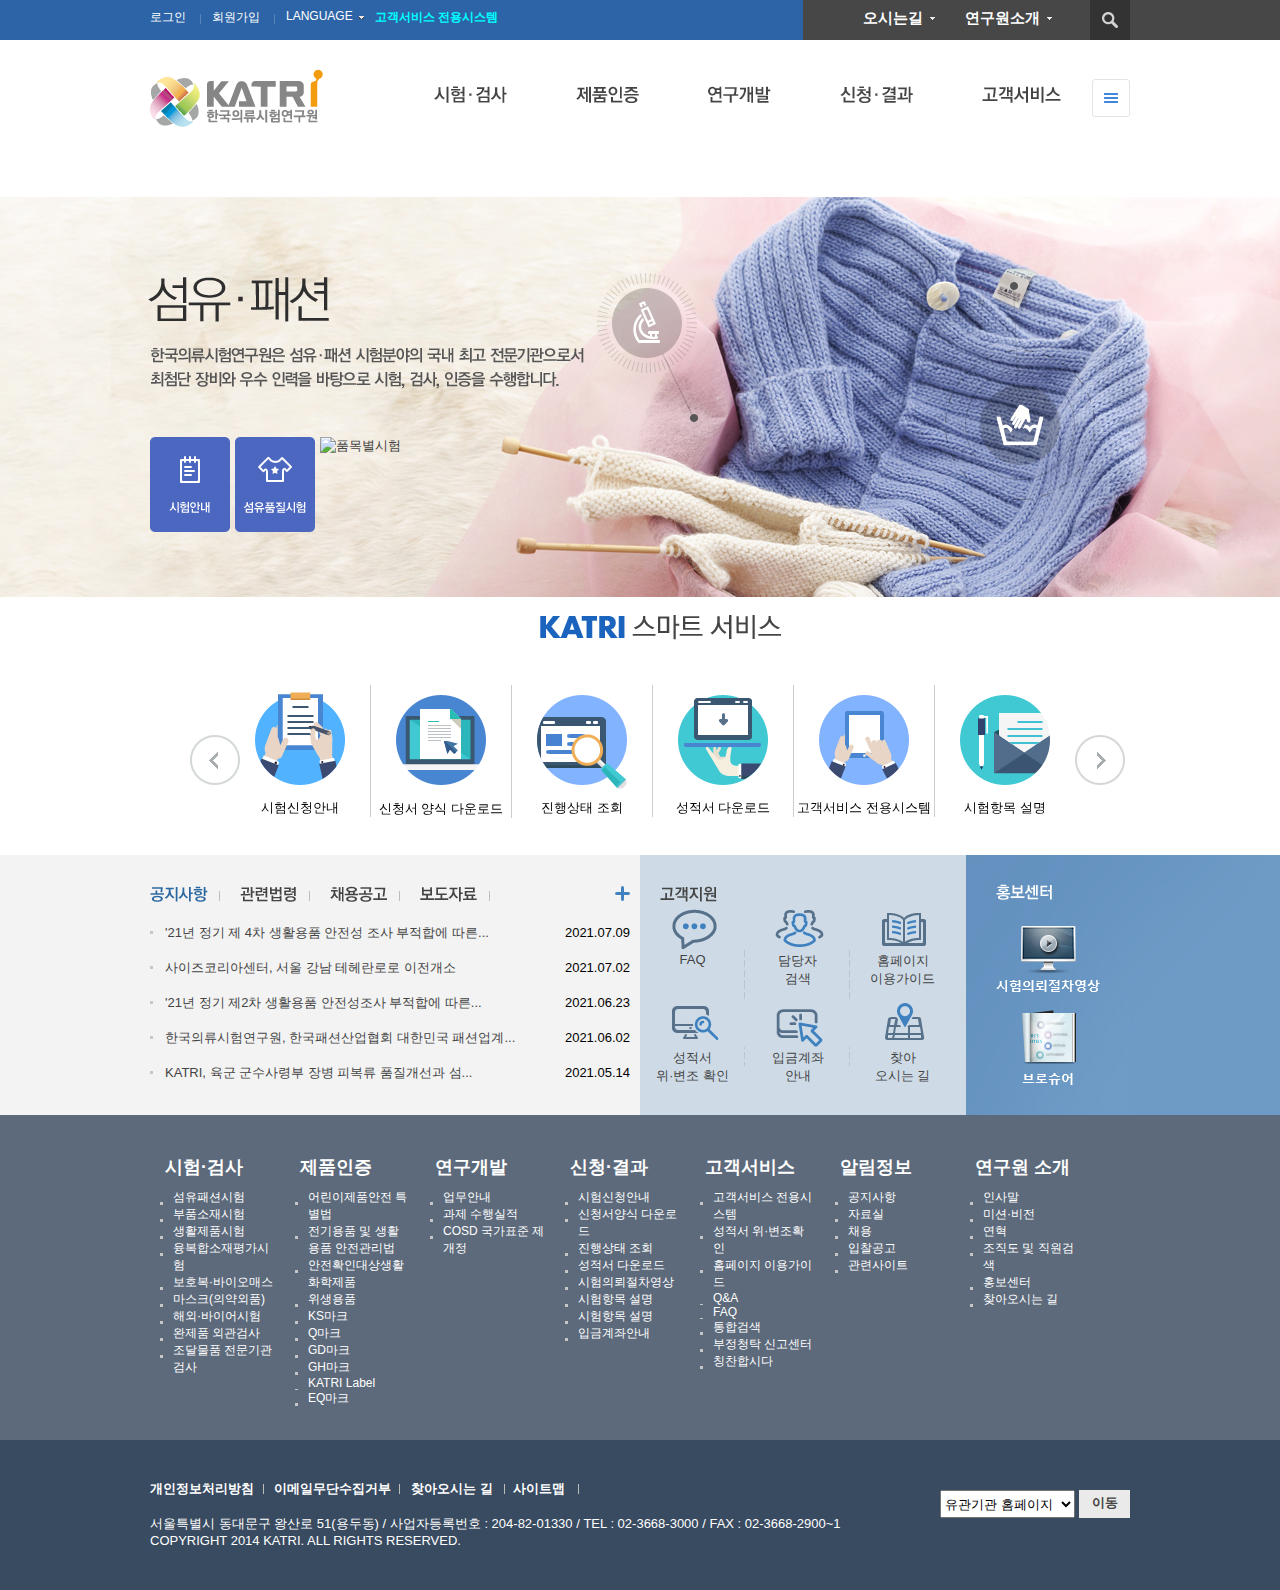
==== index.html @ 90080f4e "Add files via upload" ====
<!-- &middot; -->
<!DOCTYPE html>
<html lang="ko">
<head>
    <meta charset="UTF-8">
    <meta http-equiv="X-UA-Compatible" content="IE=edge">
    <title> 구지은-한국의류시험연구원 KATRI </title>
    <link rel="stylesheet" href="css/katriMenu.css">
    <script src="js/jquery-1.11.3.js"></script>
    <script src="js/swiper.js"></script>
    <script src="js/katriMenu.js"></script>
    <script src="js/katri.js"></script>
</head>
<body>
<!-- 본문바로가기 -->
<div id="skipNavi"><a href="#">본문바로가기</a></div>
    <hr />
    <div id="wrap">  
<!-- hreader  -->
        <header>
            <!-- topMenu -->
            <dl class="topMenu">
                <dt class="blind">탑메뉴</dt>
                <dd class="login"><a href="#">로그인</a></dd>
                <dd class="login"><a href="join.html">회원가입</a></dd>
                <dd class="lang"><a href="#">LANGUAGE</a></dd>
                <dd class="custom"><a href="#">고객서비스 전용시스템</a></dd>
            </dl>  
            <!-- search -->
            <dl class="search">
                <dt class="blind">검색</dt>
                <dd class="news"><a href="#">오시는길</a></dd>
                <dd class="people"><a href="#">연구원소개</a></dd>
            </dl>
            <form action="#" method="post">
                <fieldset>
                    <legend class="blind">통합검색</legend>
                    <input type="image" class="button" src="images/btn_search_off.gif" alt="검색버튼">
                </fieldset>
            </form>
            <!-- logo -->
            <h1 class="logo"><a href="index.html"><img src="images/logo.gif" alt="한국의류시험연구원로고"></a></h1>
            <!-- menu 5ea -->
            <h2 class="blind">주메뉴</h2>
                <ul id="gnb" class="gnb">
                  <li class="nav">
                    <a href="#"><img src="images/gnb1.gif" alt="시험,검사"></a>
                    <ul class="menu1">
                        <li>
                           <dl>
                               <dt>섬유 &middot; 패션시험</dt>
                                   <dd><a href="#">시험안내</a></dd>
                                   <dd><a href="#">섬유품질시험</a></dd>
                                   <dd><a href="#">품목별시험</a></dd>
                               <dt>부품소재시험</dt>
                                   <dd><a href="#">자동차 내&middot;외장재</a></dd>
                                   <dd><a href="#">가구(원부자재)</a></dd>
                                   <dd><a href="#">전기전자제품</a></dd>
                                   <dd><a href="#">토목섬유</a></dd>
                                   <dd><a href="#">건축내외장재</a></dd>
                                   <dd><a href="#">기타산업자재</a></dd>
                           </dl>
                        </li>
                        <li>
                            <dl>
                                <dt>생활제품시험</dt>
                                <dd><a href="#">세정제품</a></dd>
                                <dd><a href="#">세탁가전</a></dd>
                                <dd><a href="#">어린이용품</a></dd>
                                <dd><a href="#">생활용품류</a></dd>
                            </dl>
                        </li>
                        <li>
                           <dl>
                               <dt>융복합소재평가시험</dt>
                                <dd><a href="#">평가시험안내</a></dd>
                                <dd><a href="#">평가시험분야</a></dd>
                               <dt>보호복&middot;바이오매스</dt>
                                <dd><a href="#">보호복</a></dd>
                                <dd><a href="#">바이오매스</a></dd>
                                <dd><a href="#">석면조사&middot;부석</a></dd>
                           </dl> 
                        </li>
                        <li>
                            <dl>
                                <dt>해외&middot;바이어시험</dt>
                                <dd><a href="#">해외협력바이어시험</a></dd>
                                <dd><a href="#">일반바이어시험</a></dd>
                                <dd><a href="#">CPSIA시험</a></dd>
                                <dd><a href="#">일본 QTEC</a></dd>
                                <dd><a href="#">중국 GB시험</a></dd>
                                <dd><a href="#">중국 현지시험</a></dd>
                            </dl>
                        </li>
                        <li>
                            <dl class="last">
                                <dt>완재품 외관검사</dt>
                                     <dd><a href="#">국내검사&middot;해외검사</a></dd>
                                <dt>조달물품 전문기관검사</dt>
                                     <dd><a href="#">개요</a></dd>
                                     <dd><a href="#">업무절차</a></dd>
                                     <dd><a href="#">수수료</a></dd>
                            </dl>
                        </li>
                    </ul>
                 </li>


                 <li class="nav">
                     <a href="#"><img src="images/gnb2.gif" alt="제품인증"></a>
                    <ul class="menu2">
                        <li>
                            <h3>어린이제품 안전 특별법 대상</h3> 
                            <dl class="first">
                                <dt>공급자적합성확인</dt>
                                    <dd><a href="#">대상품목</a></dd>
                                    <dd><a href="#">신청절차</a></dd>
                                <dt>안전확인(KR)</dt>
                                    <dd><a href="#">대상품목</a></dd>
                                    <dd><a href="#">신청절차</a></dd>
                                    <dd><a href="#">변경신고</a></dd>
                                    <dd><a href="#">면제신고</a></dd>
                                    <dd><a href="#">사전통관확인</a></dd>
                                    <dd><a href="#">병행수입신고</a></dd>
                                    <dd><a href="#">수수료</a></dd>                                    
                            </dl>
                            <dl class="scnd">
                                <dt>안전인증(KC)</dt>
                                    <dd><a href="#">대상품목</a></dd>
                                    <dd><a href="#">신청절차</a></dd>
                                    <dd><a href="#">안정성 증명신청</a></dd>
                                    <dd><a href="#">변경신고</a></dd>
                                    <dd><a href="#">면제신고</a></dd>
                                    <dd><a href="#">사전통관확인</a></dd>
                                    <dd><a href="#">동일모델확인</a></dd>
                                    <dd><a href="#">병행수입신고</a></dd>
                                    <dd><a href="#">안전인증 취소 및 정지</a></dd>
                                    <dd><a href="#">수수료</a></dd>
                            </dl>
                        </li>
                        <li>
                            <h3>품질경영 및 공산품안전관리법 대상</h3>
                            <dl class="first">
                                <dt>안전품질표시(KC)</dt>
                                    <dd><a href="#">대상품목</a></dd>
                                    <dd><a href="#">신청절차</a></dd>
                                <dt>자율안전확인(KC)</dt>
                                    <dd><a href="#">대상품목</a></dd>
                                    <dd><a href="#">신청절차</a></dd>                                  
                                    <dd><a href="#">변경신고</a></dd>
                                    <dd><a href="#">면제신고</a></dd>
                                    <dd><a href="#">사전통관확인</a></dd>
                                    <dd><a href="#">동일모델확인</a></dd>
                                    <dd><a href="#">병행수입신고</a></dd>
                            </dl>
                            <dl class="scnd">
                                <dt>안전인증(KC)</dt>
                                <dd><a href="#">대상품목</a></dd>
                                <dd><a href="#">신청절차</a></dd>
                                <dd><a href="#">안정성 증명신청</a></dd>
                                <dd><a href="#">변경신고</a></dd>
                                <dd><a href="#">면제신고</a></dd>
                                <dd><a href="#">사전통관확인</a></dd>
                                <dd><a href="#">동일모델확인</a></dd>
                                <dd><a href="#">병행수입신고</a></dd>
                                <dd><a href="#">안전인증 취소 및 정지</a></dd>
                               
                            </dl>
                        </li>

                        <li>
                            <dl>
                                <dt class="top">우해우려제품</dt>
                                <dd><a href="#">업무안내</a></dd>
                                <dd><a href="#">자가검사절차</a></dd>
                                <dd><a href="#">수수료</a></dd>
                            </dl>
                            <dl>
                                <dt>KS마크</dt>
                                <dd><a href="#">업무안내</a></dd>
                                <dd><a href="#">신청절차</a></dd>
                               
                            </dl>
                            <dl>
                                <dt>Q마크</dt>
                                <dd><a href="#">업무안내</a></dd>
                                <dd><a href="#">신청절차</a></dd>                              
                            </dl>
                        </li>
                        <li class="last">
                            <dl>
                                <dt class="top">GH마크</dt>
                                 <dd><a href="#">GH마크</a></dd>
                            </dl>
                            <dl>
                                <dt>KATRI Label</dt>
                                 <dd><a href="#">KATRI Label</a></dd>
                            </dl>
                            <dl>
                                <dt>EQ마크</dt>
                                 <dd><a href="#">업무안내</a></dd>
                                 <dd><a href="#">신청절차</a></dd>
                                 <dd><a href="#">KAS 절차목록</a></dd>
                            </dl>
                        </li>

                    </ul>
                    
                 </li>

                 <li class="nav">
                     <a href="#"><img src="images/gnb3.gif" alt="연구개발"></a>
                    <ul class="menu3">
                        <li><a href="#">업무안내</a></li>
                        <li><a href="#">과제 수행실적</a></li>
                        <li><a href="#">COSD 국가표준 제개정</a></li>
                    </ul>                    
                 </li>
                 <li class="nav">
                     <a href="#"><img src="images/gnb4.gif" alt="신청,결과"></a>
                    <ul class="menu4">
                        <li><a href="#">시험신청안내</a></li>
                        <li><a href="#">신청서양식 다운로드</a></li>
                        <li><a href="#">진행상태 조회</a></li>
                        <li><a href="#">성적서 다운로드</a></li>
                        <li><a href="#">시험의뢰서절차영상</a></li>
                        <li><a href="#">시험항목 설명</a></li>
                        <li><a href="#">입금계좌안내</a></li>
                    </ul>                    
                 </li>
                 <li class="nav">
                     <a href="#"><img src="images/gnb5.gif" alt="고객서비스"></a>
                    <ul class="menu5">
                        <li><a href="#">고객서비스 전용시스템</a></li>
                        <li><a href="#">성적서 위&middot;변조확인</a></li>
                        <li><a href="#">홈페이지 이용가이드</a></li>
                        <li><a href="#">Q&amp;A</a></li>
                        <li><a href="#">FAQ</a></li>
                        <li><a href="#">통합검색</a></li>
                    </ul>                    
                 </li>
                </ul>
                <!-- all menu -->
                <dl class="totalMenu">
                    <dt> <a href="#">전체메뉴열기</a>
                    </dt>
                    <dd>
                        <!-- full menu : ul>li>a -->
                    </dd>
                </dl>
            <!-- totalMenu -->
        </header>
        <hr />
            <h4 class="blind">메인슬라이딩</h4>
            <div class="slider">
                <div class="slider">
                    <div id="mySwipe" class="swipe">
                        <ul class="swipe-wrap">
                            <li>
                                <ul>
                                    <li><a href="#"><img src="images/visual1_bt1.png" alt="시험안내"></a></li>
                                    <li><a href="#"><img src="images/visual1_bt2.png" alt="섬유품질시험"></a></li>
                                    <li><a href="#"><img src="images/visual1_bt3.png" alt="품목별시험"></a></li>
                                </ul>
                            </li>
                            <li>
                                <ul>
                                    <li><a href="#"><img src="images/visual2_bt1.png" alt="자동차 내외장재"></a></li>
                                    <li><a href="#"><img src="images/visual2_bt2.png" alt="가구"></a></li>
                                    <li><a href="#"><img src="images/visual2_bt3.png" alt="전기전자제품"></a></li>
                                </ul>
                            </li>
                            <li>
                                <ul>
                                    <li><a href="#"><img src="images/visual3_bt1.png" alt="세정제품"></a></li>
                                    <li><a href="#"><img src="images/visual3_bt2.png" alt="세탁가전"></a></li>
                                    <li><a href="#"><img src="images/visual3_bt3.png" alt="어린이용품"></a></li>
                                </ul>
                            </li>
                            <li>
                                <ul>
                                    <li><a href="#"><img src="images/visual4_bt1.png" alt="안전품질표시"></a></li>
                                    <li><a href="#"><img src="images/visual4_bt2.png" alt="자율안전확인"></a></li>
                                    <li><a href="#"><img src="images/visual4_bt3.png" alt="Q마크"></a></li>
                                    <li><a href="#"><img src="images/visual4_bt4.png" alt="위해우려제품"></a></li>
                                </ul>
                            </li>
                            <li>
                                <ul>
                                    <li><a href="#"><img src="images/visual5_bt1.png" alt="바이어시험"></a></li>
                                    <li><a href="#"><img src="images/visual5_bt2.png" alt="QTEC"></a></li>
                                    <li><a href="#"><img src="images/visual5_bt3.png" alt="GB"></a></li>
                                </ul>
                            </li>
                            <li>
                                <ul>
                                    <li><a href="#"><img src="images/visual6_bt1.png" alt="보호복"></a></li>
                                    <li><a href="#"><img src="images/visual6_bt2.png" alt="바이오매스"></a></li>
                                    <li><a href="#"><img src="images/visual6_bt3.png" alt="융복합소재 평가시험"></a></li>
                                </ul>
                            </li>
                        </ul>
                    </div>
                </div>
            </div>


        <div class="service">
            <div class="service_txt"><a href="#"><img src="images/txt_katriservice.gif" alt=""></a></div>
            <ul class="rollbanr">
                <li><a href=""><img src="images/btn_mprev.gif" alt=""></a></li>
                <li><a href="#"><img src="images/icon_service1.gif" alt=""></a>
                <p>시험신청안내</p></li>
                <li><a href="#"><img src="images/icon_service2.gif" alt=""></a>
                    <p>신청서 양식 다운로드</p></li>
                <li><a href="#"><img src="images/icon_service3.gif" alt=""></a>
                    <p>진행상태 조회</p></li>
                <li><a href="#"><img src="images/icon_service4.gif" alt=""></a>
                    <p>성적서 다운로드</p></li>
                <li><a href="#"><img src="images/icon_service5.gif" alt=""></a>
                    <p>고객서비스 전용시스템</p></li>
                <li><a href="#"><img src="images/icon_service6.gif" alt=""></a>
                    <p>시험항목 설명</p></li>
                    <li><a href=""><img src="images/btn_mnext.gif" alt=""></a></li>
            </ul>
        </div>
        
        <div class="bbs">
            <div class="bbs_inner">
            <div class="notice">
                <div class="box">
                    <div class="plus_btn"><a href="bbs.html"><img src="images/btn_more.gif" alt=""></a></div>
                    <h2 class="on"><img src="images/tab1_over.gif" alt=""></h2>
                <ul class="notice">
                    <li><a href="#">'21년 정기 제 4차 생활용품 안전성 조사 부적합에 따른...</a><span>2021.07.09</span></li>
                    <li><a href="#">사이즈코리아센터, 서울 강남 테헤란로로 이전개소</a><span>2021.07.02</span></li>
                    <li><a href="#">'21년 정기 제2차 생활용품 안전성조사 부적합에 따른...</a><span>2021.06.23</span></li>
                    <li><a href="#">한국의류시험연구원, 한국패션산업협회 대한민국 패션업계...</a><span>2021.06.02</span></li>
                    <li><a href="#">KATRI, 육군 군수사령부 장병 피복류 품질개선과 섬...</a><span>2021.05.14</span></li>
                </ul>
                <h2 class="tab2"><img src="images/tab2.gif" alt=""></h2>
                <ul class="job">
                    <li><a href="#">정규직전환형 직원 채용공고</a><span>2021.05.18</span></li>
                    <li><a href="#">경력직원 채용공고</a><span>2020.09.09</span></li>
                    <li><a href="#">한국의류시험연구원(KATRI)원장 초빙공고</a><span>2019.10.02</span></li>
                    <li><a href="#">2019 정규직전환 인턴직원 채용공고</a><span>2019.07.26</span></li>
                    <li><a href="#">전산분야 전문가 계약직 채용공고</a><span>2019.07.23</span></li>
                </ul>
                <h2 class="tab3"><img src="images/tab3.gif" alt=""></h2>
                <ul class="news">
                    <li><a href="#">[국제섬유신문]'三憂堂 大賞' 섬유&middot;패션...</a><span>2017.06.12</span></li>
                    <li><a href="#">[국제섬유신문] KATRI, 미얀마시험&middot;인증 한수지도</a><span>2016.12.08</span></li>
                    <li><a href="#">[국제섬유신문] KATRI "유해물질 국내 반입..."</a><span>2016.08.22</span></li>
                    <li><a href="#">[국제섬유신문] 보호복 국내서도 CE인증 획득 가능</a><span>2016.06.30</span></li>
                    <li><a href="#">[국제섬유신문] KATRI, 패션제품 안전관리&middot;기술동향..</a><span>2016.05.31</span></li>
                </ul>
                <h2 class="tab4"><img src="images/tab4.gif" alt=""></h2>
                <ul class="law">
                    <li><a href="#">공산품안전관리제도 운용요령</a><span>2014.01.02</span></li>
                    <li><a href="#">공산품의 석면안전기준</a><span>2014.01.02</span></li>
                    <li><a href="#">안전&middot;품질표시대상공산품의 안전&middot;품질표시기준</a><span>2014.01.02</span></li>
                    <li><a href="#">안전인증대상공산품의 안전기준</a><span>2014.01.02</span></li>
                    <li><a href="#">어린이보호포장대상공산품의 안전기준</a><span>2014.01.02</span></li>
                </ul>
            </div>
            </div>

            <div class="customer">
                <h3><img src="images/txt_customer.gif" alt="고객지원"></h3>
                <ul>
                    <li><a href="#">FAQ</a></li>
                    <li><a href="#">담당자<br />검색</a></li>
                    <li><a href="#">홈페이지<br />이용가이드</a></li>
                    <li><a href="#">성적서<br />위&middot;변조 확인</a></li>
                    <li><a href="#">입금계좌<br />안내</a></li>
                    <li><a href="#">찾아<br />오시는 길</a></li>
                </ul>
            </div> 
            <div class="right_Con">
                <h3><img src="images/right_Con_bg.jpg" alt=""></h3>
                <p class="right_Con1"><a href="">시험의뢰절차영상</a></p>
                <p class="right_Con2"><a href="">브로슈어</a></p>
            </div>
            </div>
            </div>         
        
            <div class="footlist">
                <ul>
                <li>
                    <dl class="f1">
                        <dt>시험&middot;검사</dt>
                        <dd><a href="#">섬유패션시험</a></dd>
                        <dd><a href="#">부품소재시험</a></dd>
                        <dd><a href="#">생활제품시험</a></dd>
                        <dd><a href="#">융복합소재평가시험</a></dd>
                        <dd><a href="#">보호복&middot;바이오매스</a></dd>
                        <dd><a href="#">마스크(의약외품)</a></dd>
                        <dd><a href="#">해외&middot;바이어시험</a></dd>
                        <dd><a href="#">완제품 외관검사</a></dd>
                        <dd><a href="#">조달물품 전문기관검사</a></dd>
                    </dl>
                    <dl class="f2">
                        <dt>제품인증</dt>
                        <dd><a href="#">어린이제품안전 특별법</a></dd>
                        <dd><a href="#">전기용품 및 생활용품 안전관리법</a></dd>
                        <dd><a href="#">안전확인대상생활화학제품</a></dd>
                        <dd><a href="#">위생용품</a></dd>
                        <dd><a href="#">KS마크</a></dd>
                        <dd><a href="#">Q마크</a></dd>
                        <dd><a href="#">GD마크</a></dd>
                        <dd><a href="#">GH마크</a></dd>
                        <dd><a href="#">KATRI Label</a></dd>
                        <dd><a href="#">EQ마크</a></dd>
                    </dl>
                    <dl class="f3">
                        <dt>연구개발</dt>
                        <dd><a href="#">업무안내</a></dd>
                        <dd><a href="#">과제 수행실적</a></dd>
                        <dd><a href="#">COSD 국가표준 제개정</a></dd>
                    </dl>
                    <dl class="f4">
                        <dt>신청&middot;결과</dt>
                        <dd><a href="#">시험신청안내</a></dd>
                        <dd><a href="#">신청서양식 다운로드</a></dd>
                        <dd><a href="#">진행상태 조회</a></dd>
                        <dd><a href="#">성적서 다운로드</a></dd>
                        <dd><a href="#">시험의뢰절차영상</a></dd>
                        <dd><a href="#">시험항목 설명</a></dd>
                        <dd><a href="#">시험항목 설명</a></dd>
                        <dd><a href="#">입금계좌안내</a></dd>
                    </dl>
                    <dl class="f5">
                        <dt>고객서비스</dt>
                        <dd><a href="#">고객서비스 전용시스템</a></dd>
                        <dd><a href="#">성적서 위&middot;변조확인</a></dd>
                        <dd><a href="#">홈페이지 이용가이드</a></dd>
                        <dd><a href="#">Q&A</a></dd>
                        <dd><a href="#">FAQ</a></dd>
                        <dd><a href="#">통합검색</a></dd>
                        <dd><a href="#">부정청탁 신고센터</a></dd>
                        <dd><a href="#">칭찬합시다</a></dd>
                    </dl>
                    <dl class="f6">
                        <dt>알림정보</dt>
                        <dd><a href="#">공지사항</a></dd>
                        <dd><a href="#">자료실</a></dd>
                        <dd><a href="#">채용</a></dd>
                        <dd><a href="#">입찰공고</a></dd>
                        <dd><a href="#">관련사이트</a></dd>
                    </dl>
                    <dl class="f7">
                        <dt>연구원 소개</dt>
                        <dd><a href="#">인사말</a></dd>
                        <dd><a href="#">미션&middot;비전</a></dd>
                        <dd><a href="#">연혁</a></dd>
                        <dd><a href="#">조직도 및 직원검색</a></dd>
                        <dd><a href="#">홍보센터</a></dd>
                        <dd><a href="#">찾아오시는 길</a></dd>
                    </dl>
                </li>
            </ul>
            </div>
        <footer>
            <div class="footer_inner">
                <div class="footer_left">
                <div class="bmenu">
                    <ul>
                        <li><a href="#">개인정보처리방침</a></li>
                        <li><a href="#">이메일무단수집거부</a></li>
                        <li><a href="#">찾아오시는 길</a></li>
                        <li><a href="#">사이트맵</a></li>
                    </ul>
                </div>
                <div class="copyright">
                    서울특별시 동대문구 왕산로 51(용두동) / 사업자등록번호 : 204-82-01330 / TEL : 02-3668-3000 / FAX : 02-3668-2900~1
                    COPYRIGHT 2014 KATRI. ALL RIGHTS RESERVED.   
                </div>
                </div>
                <div class="footer_right">
                    <select name="#" id="#">
                        <option value="">유관기관 홈페이지</option>
                        <option value="">산업통상자원부</option>
                        <option value="">한국인정기관 KOLAS</option>
                        <option value="">한국섬유사업연합회</option>
                        <option value="">국가기술표준원</option>
                    </select>
                    <a href="#" class="btn">이동</a>
                </div>
            </div>
        </footer>
    </div>
</body>
</html>
---- css/katriMenu.css ----
@charset "UTF-8"; 

/* import */
@import url(reset.css);

/* #skipNavi,.blind {position: fixed; top:-999999999;} */

body {font-size: 13px; font-family: "맑은고딕","Malgun Gothic", dotum,"돋움",sans-serif;  }
a {text-decoration: none;  color:#444;}
a:hover {color:#2a67a1;  } /* 수정 */

#wrap{width:100%;background:url("../images/bg_wrapper.gif") no-repeat 50% 0;}
#wrap header {width: 980px; height: 155px; margin: 0 auto;  position: relative;}
#wrap header form {position: absolute; top:0; right:0;}

/* top menu */
#wrap header .topMenu {
    padding-top: 9px; font-size: 12px;
}
#wrap header .topMenu dd {float: left;
margin-right: 11px; padding-right: 15px;
}
#wrap header .topMenu .login {
    background: url("../images/icon_quickBar.gif") no-repeat 100% 60%;
}
#wrap header .topMenu .lang{
    position: relative;
    padding-right: 11px;
    background: url("../images/icon_sc_arrow.gif") no-repeat 100% 7px;
}
#wrap header .topMenu .lang ul{
    position: absolute; top:31px; left:-10px; 
    width: 120px; padding: 15px;
    border:1px solid #bcbcbc; background: #f8f9fb;
    display: none;
}
#wrap header .topMenu .lang ul li {padding-left: 15px;
background: url("../images/icon_dot.gif")no-repeat 0 50%;
line-height: 200%;}
#wrap header .topMenu .lang a {color:#fff; text-decoration: none;}
#wrap header .topMenu .login a {color:#fff; text-decoration: none;}
#wrap header .topMenu .custom a {
    color:aqua; text-decoration: none; font-weight: bold;}


/* search */
#wrap header .search {padding-left: 713px;}
#wrap header .search dd{float: left; margin-right: 30px; 
    padding-right: 12px; background: url("../images/icon_sc_arrow.gif") no-repeat 100% 50%;}
#wrap header .search dd a{color:#fff; 
    font-size: 15px; font-weight: bold; text-decoration: none;}

/* logo */

#wrap header .logo {padding-top: 60px;}

/* menu */
#wrap header ul.gnb {position: relative; top:-41px; left:284px;}

/* sub menu */
#wrap header ul.gnb ul {
    display: none;
}
#wrap header ul.gnb li.nav{float: left; padding-right: 69px;}
#wrap header ul.gnb>li>a{display: block; height: 70px;} 

#wrap header ul.gnb li.nav .last {border-right:none;}
#wrap header ul.gnb li.nav dt {
    margin-top: 20px;
    margin-bottom: 12px;
    padding: 10px 15px;
    background: #f0f1f6;
    font-weight: bold; color:#333;
    letter-spacing:-1px;
}
.nav dd a,.nav li a {
    padding-left: 10px; 
    background: url("../images/icon_dot.gif")no-repeat 0 50%;
    color:#555; line-height: 200%;
}
.nav dd a:hover,.nav li a:hover {
    color:#2a67a1; font-weight: bold;
}
ul.gnb .menu1,
ul.gnb .menu2 { 
    position: absolute; top:69px; 
    left:-284px;
    z-index:999;
    width: 980px; 
    border:1px solid #bcbcbc;
    background: #fff;
}

ul.gnb .menu2, .menu3, .menu4, .menu5 {display: none;}

ul.gnb .menu1 dl {
    float: left;
    width: 155px;
    height: 400px;
    padding: 0 20px;
    border-right:1px solid #e8e8e8;
}
ul.gnb .menu2 h3 {
    padding: 10px; 
    background: #e8f1fe;
    font-weight: bold; 
    color:#2a67a1;
    text-align: center;
}
ul.gnb .menu2 .first {
    float: left;
    padding-right: 40px;
}
ul.gnb .menu2 .scnd {
    float:right;
}
ul.gnb .menu2 li {float: left;
height: 430px; padding: 20px;
background-repeat: 1px solid #e8e8e8;
}
ul.gnb .menu2 .top {margin-top: 60px;}

ul.gnb .menu3,
ul.gnb .menu4,
ul.gnb .menu5 {position: absolute;
left: 0; top: 69px; z-index:99999; 
padding: 20px; border:1px solid #bcbcbc;
background: #fff;
letter-spacing:-1px; 
line-height:210%;

}

ul.gnb .menu3 {left: 240px; width: 140px;}
ul.gnb .menu4 {left: 380px; width: 140px;}
ul.gnb .menu5 {left: 515px; width: 140px;}


/* total menu */
.totalMenu dt{position: absolute;top:79px;
right:0;}
.totalMenu dt a {display: block;
width: 38px; height: 38px;
text-indent:-999999999px;
background: url("../images/btn_allmenu.gif") no-repeat 0 0;
}


/* 슬라이딩  */
#wrap div.slider{width: 100%; height: 400px;}
#wrap div.slider div#mySwipe{width: 100%; height: 400px;}
#wrap div.slider div#mySwipe>img{width: 100%; height: 400px;}
#wrap div.slider div.swipe{overflow: hidden; position: relative;}
#wrap div.slider div.swipe ul.swipe-wrap>li{float: left; width: 100%; height: 400px; position: relative;}
#wrap div.slider div.swipe ul.swipe-wrap>li>ul{width: 980px; margin: 0 auto; padding-top: 240px;}
#wrap div.slider div.swipe ul.swipe-wrap>li>ul>li{float: left; margin-right: 5px;}
#wrap div.slider div.swipe ul.swipe-wrap>li:nth-child(1){background: url("../images/main_visual1.jpg")no-repeat center;}
#wrap div.slider div.swipe ul.swipe-wrap>li:nth-child(2){background: url("../images/main_visual2.jpg")no-repeat center;}
#wrap div.slider div.swipe ul.swipe-wrap>li:nth-child(3){background: url("../images/main_visual3.jpg")no-repeat center;}
#wrap div.slider div.swipe ul.swipe-wrap>li:nth-child(4){background: url("../images/main_visual4.jpg")no-repeat center;}
#wrap div.slider div.swipe ul.swipe-wrap>li:nth-child(5){background: url("../images/main_visual5.jpg")no-repeat center;}
#wrap div.slider div.swipe ul.swipe-wrap>li:nth-child(6){background: url("../images/main_visual6.jpg")no-repeat center;}


.service{
    margin: 0 auto;
    width: 980px;
    height: 300px;
    position: relative;
}

.service .service_txt {
    position: absolute;
    left: 50%;
    margin-top: 60px;
    margin-left: -100px;
}

.service .rollbanr {width: 980px;
position: absolute; left: 50%;
 margin-left: -450px;
top: 130px;}
.service .rollbanr li {float: left;
width: 140px; border-right: 1px solid #ccc; text-align: center;}
.service .rollbanr li:first-child {border: none; width: 40px;}
.service .rollbanr li:first-child img {margin-top: 50px;}
.service .rollbanr li:nth-child(7) {border: none;}
.service .rollbanr li:last-child {border: none; width: 40px;}
.service .rollbanr li:last-child img {margin-top: 50px;}
.service .rollbanr li:nth-child(3) img {margin-top: 10px; margin-bottom: 15px;}
.service .rollbanr li img {margin-bottom: 10px;}
.bbs {width: 100%; background: url(../images/bg_Mnotice.gif)no-repeat 50% 0;}
.bbs .bbs_inner {width: 980px; height: 260px; margin: 0 auto;}
.bbs .bbs_inner div.notice {float: left; width: 490px; height: 260px; position: relative;}
.bbs .bbs_inner div.notice .plus_btn {position: absolute; top: 30px; right: 10px;}
.bbs .bbs_inner div.notice h2 {width: 70px; height: 16px; float: left; margin-top: 30px;
margin-right: 20px; cursor: pointer; display: block; background: url(../images/icon_bar1x11_2.gif)no-repeat 100% 100%}
.bbs .bbs_inner div.notice h2.on+ul {display: block;}
.bbs .bbs_inner div.notice ul {display: none; width: 490px; height: 200px;
position: absolute; top: 60px;}
.bbs .bbs_inner div.notice ul li {height: 35px; line-height: 35px; padding-left:15px; background: url(../images/icon_dot3x3.gif) no-repeat 0 50%;}
.bbs .bbs_inner div.notice ul li span {float: right; margin-right: 10px;}
.bbs .bbs_inner div.notice .tab li {float: left; margin-top: 40px; margin-right: 25px;}
.bbs .bbs_inner div.customer {width: 326px; height: 260px; float: left;}
.bbs .bbs_inner div.customer h3 {margin: 30px  0 0 20px;}
.bbs .bbs_inner div.customer ul li {float: left; height: 82px; width: 105px; text-align: center;
background: url(../images/icon_dotBg2.gif)repeat-y right 0;}
.bbs .bbs_inner div.customer ul li:first-child a {display: block; background: url(../images/icon_i1.gif) no-repeat 0 0;
padding-top: 50px;}
.bbs .bbs_inner div.customer ul li:nth-child(2) a {display: block; background: url(../images/icon_i2.gif) no-repeat 0 0;
padding-top: 50px;}
.bbs .bbs_inner div.customer ul li:nth-child(3) {background: none;}
.bbs .bbs_inner div.customer ul li:nth-child(3) a {display: block; background: url(../images/icon_i3.gif) no-repeat 0 0;
padding-top: 50px;}
.bbs .bbs_inner div.customer ul li:nth-child(4) a {display: block; background: url(../images/icon_i4.gif) no-repeat 0 0;
padding-top: 50px; margin-top: 15px;}
.bbs .bbs_inner div.customer ul li:nth-child(5) a {display: block; background: url(../images/icon_i5.gif) no-repeat 0 0;
padding-top: 50px;  margin-top: 15px;}
.bbs .bbs_inner div.customer ul li:last-child{background: none;}
.bbs .bbs_inner div.customer ul li:last-child a {display: block; background: url(../images/icon_i6.gif) no-repeat 0 0;
padding-top: 50px;  margin-top: 15px;}
.bbs .bbs_inner div.right_Con {width: 164px; height: 260px; float: left;
position: relative;}
.bbs .bbs_inner div.right_Con p.right_Con1 a {display: block; width: 164px; height: 80px; position: absolute;
top: 61px; text-indent :-999999999px;}
.bbs .bbs_inner div.right_Con p.right_Con2 a {display: block; width: 164px; height: 80px; position: absolute;
    top: 151px; text-indent :-999999999px;}


#wrap .footlist {width: 100%; height: 325px; background:#5d6a7b;}

.footlist ul {width: 980px; height: 325px; margin: 0 auto; padding: 30px 0;}

.footlist ul li a {color: #fff;}

.footlist ul li dl  {float: left; padding: 0 10px; width: 115px; color: #fff;}

.footlist ul li dl dt {font-weight: bold; font-size: 18px;
padding: 10px 5px;}
.footlist ul li dl dd {background: url("../images/icon_dot3x3.gif")no-repeat 0 13px ;
padding-left:13px; font-size: 12px;}

#wrap footer {width: 100%; height: 150px; background: #394b61;}
#wrap footer .footer_inner {width: 980px; height: 150px; margin: 0 auto;}
#wrap footer .footer_inner .footer_left {width: 750px; height: 150px; float: left;}
#wrap footer .footer_inner .footer_right {width: 230px; float: left; position: relative;}
#wrap footer .footer_inner .footer_left .bmenu {height: 75px;}
#wrap footer .footer_inner .footer_left .copyright {height: 75px; color: #fff;}
#wrap footer .footer_inner .footer_left .bmenu ul {padding-top: 40px;}
#wrap footer .footer_inner .footer_left .bmenu ul li {float: left; background: url("../images/icon_bar1x11_2.gif") no-repeat 92% 50% ;
padding: 0 20px 0 0;}
#wrap footer .footer_inner .footer_left .bmenu ul li a {display: block; color: #fff; font-weight: bold;}
#wrap footer .footer_inner .footer_right select {width: 135px; height: 28px; position: absolute; right: 55px; top: 50px;
}
#wrap footer .footer_inner .footer_right a.btn {background: url(../images/footer_bg.gif) no-repeat;
position: absolute; right: 0; display: block; height: 28px; width: 51px; text-align: center;
top: 50px; padding-top: 4px; font-weight: bold; color: 444px;}
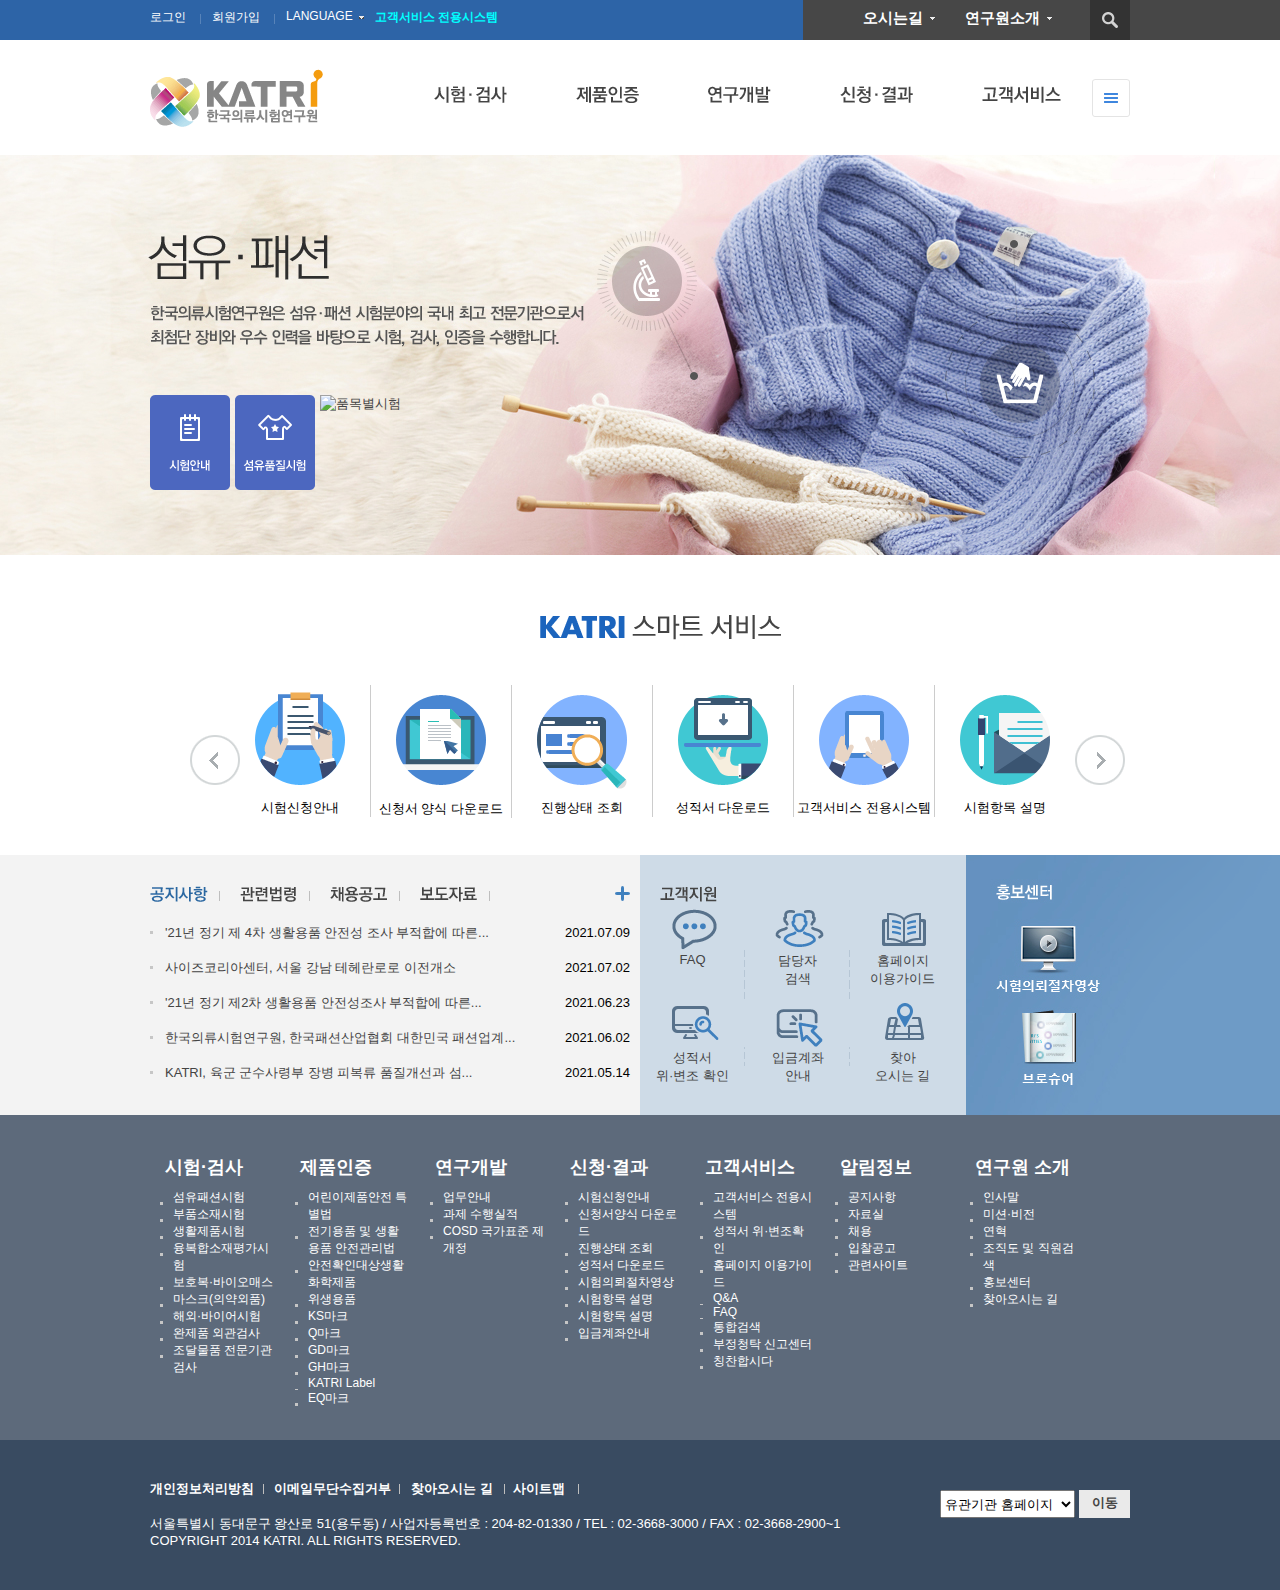
==== commit bf24623f: "Add files via upload" ====
--- a/index.html
+++ b/index.html
@@ -10,13 +10,14 @@
     <script src="js/swiper.js"></script>
     <script src="js/katriMenu.js"></script>
     <script src="js/katri.js"></script>
+    <script src="./js/prefixfree.min.js"></script>
 </head>
 <body>
 <!-- 본문바로가기 -->
 <div id="skipNavi"><a href="#">본문바로가기</a></div>
     <hr />
     <div id="wrap">  
-<!-- hreader  -->
+<!-- header  -->
         <header>
             <!-- topMenu -->
             <dl class="topMenu">
@@ -43,6 +44,7 @@
             <!-- menu 5ea -->
             <h2 class="blind">주메뉴</h2>
                 <ul id="gnb" class="gnb">
+                    <!-- menu1 -->
                   <li class="nav">
                     <a href="#"><img src="images/gnb1.gif" alt="시험,검사"></a>
                     <ul class="menu1">
@@ -104,8 +106,7 @@
                         </li>
                     </ul>
                  </li>
-
-
+                 <!-- menu2 -->
                  <li class="nav">
                      <a href="#"><img src="images/gnb2.gif" alt="제품인증"></a>
                     <ul class="menu2">
@@ -207,7 +208,7 @@
                     </ul>
                     
                  </li>
-
+                 <!-- menu3 -->
                  <li class="nav">
                      <a href="#"><img src="images/gnb3.gif" alt="연구개발"></a>
                     <ul class="menu3">
@@ -216,6 +217,7 @@
                         <li><a href="#">COSD 국가표준 제개정</a></li>
                     </ul>                    
                  </li>
+                 <!-- menu4 -->
                  <li class="nav">
                      <a href="#"><img src="images/gnb4.gif" alt="신청,결과"></a>
                     <ul class="menu4">
@@ -242,16 +244,14 @@
                 </ul>
                 <!-- all menu -->
                 <dl class="totalMenu">
-                    <dt> <a href="#">전체메뉴열기</a>
-                    </dt>
-                    <dd>
-                        <!-- full menu : ul>li>a -->
-                    </dd>
+                    <dt> <a href="#">전체메뉴열기</a></dt>
+                    <dd></dd>
                 </dl>
-            <!-- totalMenu -->
         </header>
+        <!-- section -->
         <hr />
             <h4 class="blind">메인슬라이딩</h4>
+            <!-- slider -->
             <div class="slider">
                 <div class="slider">
                     <div id="mySwipe" class="swipe">
@@ -304,7 +304,7 @@
                 </div>
             </div>
 
-
+            <!-- service -->
         <div class="service">
             <div class="service_txt"><a href="#"><img src="images/txt_katriservice.gif" alt=""></a></div>
             <ul class="rollbanr">
@@ -325,12 +325,15 @@
             </ul>
         </div>
         
+        <!-- bbs -->
         <div class="bbs">
             <div class="bbs_inner">
+            <!-- notice -->
             <div class="notice">
                 <div class="box">
-                    <div class="plus_btn"><a href="bbs.html"><img src="images/btn_more.gif" alt=""></a></div>
-                    <h2 class="on"><img src="images/tab1_over.gif" alt=""></h2>
+                    <div class="plus_btn"><a href="bbs.html"><img src="images/btn_more.gif" alt="더보기버튼"></a></div>
+                    <!-- tab1 -->
+                    <h2 class="on"><img src="images/tab1_over.gif" alt="공지사항"></h2>
                 <ul class="notice">
                     <li><a href="#">'21년 정기 제 4차 생활용품 안전성 조사 부적합에 따른...</a><span>2021.07.09</span></li>
                     <li><a href="#">사이즈코리아센터, 서울 강남 테헤란로로 이전개소</a><span>2021.07.02</span></li>
@@ -338,7 +341,8 @@
                     <li><a href="#">한국의류시험연구원, 한국패션산업협회 대한민국 패션업계...</a><span>2021.06.02</span></li>
                     <li><a href="#">KATRI, 육군 군수사령부 장병 피복류 품질개선과 섬...</a><span>2021.05.14</span></li>
                 </ul>
-                <h2 class="tab2"><img src="images/tab2.gif" alt=""></h2>
+                <!-- tab2 -->
+                <h2 class="tab2"><img src="images/tab2.gif" alt="관련법령"></h2>
                 <ul class="job">
                     <li><a href="#">정규직전환형 직원 채용공고</a><span>2021.05.18</span></li>
                     <li><a href="#">경력직원 채용공고</a><span>2020.09.09</span></li>
@@ -346,7 +350,8 @@
                     <li><a href="#">2019 정규직전환 인턴직원 채용공고</a><span>2019.07.26</span></li>
                     <li><a href="#">전산분야 전문가 계약직 채용공고</a><span>2019.07.23</span></li>
                 </ul>
-                <h2 class="tab3"><img src="images/tab3.gif" alt=""></h2>
+                <!-- tab3 -->
+                <h2 class="tab3"><img src="images/tab3.gif" alt="채용공고"></h2>
                 <ul class="news">
                     <li><a href="#">[국제섬유신문]'三憂堂 大賞' 섬유&middot;패션...</a><span>2017.06.12</span></li>
                     <li><a href="#">[국제섬유신문] KATRI, 미얀마시험&middot;인증 한수지도</a><span>2016.12.08</span></li>
@@ -354,7 +359,8 @@
                     <li><a href="#">[국제섬유신문] 보호복 국내서도 CE인증 획득 가능</a><span>2016.06.30</span></li>
                     <li><a href="#">[국제섬유신문] KATRI, 패션제품 안전관리&middot;기술동향..</a><span>2016.05.31</span></li>
                 </ul>
-                <h2 class="tab4"><img src="images/tab4.gif" alt=""></h2>
+                <!-- tab4 -->
+                <h2 class="tab4"><img src="images/tab4.gif" alt="보도자료"></h2>
                 <ul class="law">
                     <li><a href="#">공산품안전관리제도 운용요령</a><span>2014.01.02</span></li>
                     <li><a href="#">공산품의 석면안전기준</a><span>2014.01.02</span></li>
@@ -365,6 +371,7 @@
             </div>
             </div>
 
+            <!-- customer service -->
             <div class="customer">
                 <h3><img src="images/txt_customer.gif" alt="고객지원"></h3>
                 <ul>
@@ -375,15 +382,17 @@
                     <li><a href="#">입금계좌<br />안내</a></li>
                     <li><a href="#">찾아<br />오시는 길</a></li>
                 </ul>
-            </div> 
+            </div>
+            <!-- right contents -->
             <div class="right_Con">
-                <h3><img src="images/right_Con_bg.jpg" alt=""></h3>
-                <p class="right_Con1"><a href="">시험의뢰절차영상</a></p>
-                <p class="right_Con2"><a href="">브로슈어</a></p>
+                <h3><img src="images/right_Con_bg.jpg" alt="홍보센터"></h3>
+                <p class="right_Con1"><a href="#">시험의뢰절차영상</a></p>
+                <p class="right_Con2"><a href="#">브로슈어</a></p>
             </div>
             </div>
             </div>         
         
+            <!-- footermenu -->
             <div class="footlist">
                 <ul>
                 <li>
@@ -460,9 +469,11 @@
                 </li>
             </ul>
             </div>
+            <!-- footer -->
         <footer>
             <div class="footer_inner">
                 <div class="footer_left">
+                    <!-- bmenu -->
                 <div class="bmenu">
                     <ul>
                         <li><a href="#">개인정보처리방침</a></li>
@@ -471,11 +482,13 @@
                         <li><a href="#">사이트맵</a></li>
                     </ul>
                 </div>
+                <!-- copyright -->
                 <div class="copyright">
                     서울특별시 동대문구 왕산로 51(용두동) / 사업자등록번호 : 204-82-01330 / TEL : 02-3668-3000 / FAX : 02-3668-2900~1
                     COPYRIGHT 2014 KATRI. ALL RIGHTS RESERVED.   
                 </div>
                 </div>
+                <!-- footer_right -->
                 <div class="footer_right">
                     <select name="#" id="#">
                         <option value="">유관기관 홈페이지</option>
--- a/css/katriMenu.css
+++ b/css/katriMenu.css
@@ -14,122 +14,48 @@
 #wrap header form {position: absolute; top:0; right:0;}
 
 /* top menu */
-#wrap header .topMenu {
-    padding-top: 9px; font-size: 12px;
-}
-#wrap header .topMenu dd {float: left;
-margin-right: 11px; padding-right: 15px;
-}
-#wrap header .topMenu .login {
-    background: url("../images/icon_quickBar.gif") no-repeat 100% 60%;
-}
-#wrap header .topMenu .lang{
-    position: relative;
-    padding-right: 11px;
-    background: url("../images/icon_sc_arrow.gif") no-repeat 100% 7px;
-}
-#wrap header .topMenu .lang ul{
-    position: absolute; top:31px; left:-10px; 
-    width: 120px; padding: 15px;
-    border:1px solid #bcbcbc; background: #f8f9fb;
-    display: none;
-}
-#wrap header .topMenu .lang ul li {padding-left: 15px;
-background: url("../images/icon_dot.gif")no-repeat 0 50%;
-line-height: 200%;}
+#wrap header .topMenu {padding-top: 9px; font-size: 12px;}
+#wrap header .topMenu dd {float: left; margin-right: 11px; padding-right: 15px;}
+#wrap header .topMenu .login {background: url("../images/icon_quickBar.gif") no-repeat 100% 60%;}
+#wrap header .topMenu .lang{position: relative; padding-right: 11px; background: url("../images/icon_sc_arrow.gif") no-repeat 100% 7px;}
+#wrap header .topMenu .lang ul{position: absolute; top:31px; left:-10px; width: 120px; padding: 15px; border:1px solid #bcbcbc; background: #f8f9fb; display: none;}
+#wrap header .topMenu .lang ul li {padding-left: 15px; background: url("../images/icon_dot.gif")no-repeat 0 50%; line-height: 200%;}
 #wrap header .topMenu .lang a {color:#fff; text-decoration: none;}
 #wrap header .topMenu .login a {color:#fff; text-decoration: none;}
-#wrap header .topMenu .custom a {
-    color:aqua; text-decoration: none; font-weight: bold;}
-
+#wrap header .topMenu .custom a {color:aqua; text-decoration: none; font-weight: bold;}
 
 /* search */
 #wrap header .search {padding-left: 713px;}
-#wrap header .search dd{float: left; margin-right: 30px; 
-    padding-right: 12px; background: url("../images/icon_sc_arrow.gif") no-repeat 100% 50%;}
-#wrap header .search dd a{color:#fff; 
-    font-size: 15px; font-weight: bold; text-decoration: none;}
+#wrap header .search dd{float: left; margin-right: 30px; padding-right: 12px; background: url("../images/icon_sc_arrow.gif") no-repeat 100% 50%;}
+#wrap header .search dd a{color:#fff; font-size: 15px; font-weight: bold; text-decoration: none;}
 
 /* logo */
-
 #wrap header .logo {padding-top: 60px;}
 
 /* menu */
 #wrap header ul.gnb {position: relative; top:-41px; left:284px;}
 
 /* sub menu */
-#wrap header ul.gnb ul {
-    display: none;
-}
+#wrap header ul.gnb ul {display: none;}
 #wrap header ul.gnb li.nav{float: left; padding-right: 69px;}
 #wrap header ul.gnb>li>a{display: block; height: 70px;} 
 
 #wrap header ul.gnb li.nav .last {border-right:none;}
-#wrap header ul.gnb li.nav dt {
-    margin-top: 20px;
-    margin-bottom: 12px;
-    padding: 10px 15px;
-    background: #f0f1f6;
-    font-weight: bold; color:#333;
-    letter-spacing:-1px;
-}
-.nav dd a,.nav li a {
-    padding-left: 10px; 
-    background: url("../images/icon_dot.gif")no-repeat 0 50%;
-    color:#555; line-height: 200%;
-}
-.nav dd a:hover,.nav li a:hover {
-    color:#2a67a1; font-weight: bold;
-}
-ul.gnb .menu1,
-ul.gnb .menu2 { 
-    position: absolute; top:69px; 
-    left:-284px;
-    z-index:999;
-    width: 980px; 
-    border:1px solid #bcbcbc;
-    background: #fff;
-}
+#wrap header ul.gnb li.nav dt {margin-top: 20px; margin-bottom: 12px; padding: 10px 15px; background: #f0f1f6; font-weight: bold; color:#333; letter-spacing:-1px;}
+.nav dd a,.nav li a {padding-left: 10px; background: url("../images/icon_dot.gif")no-repeat 0 50%; color:#555; line-height: 200%;}
+.nav dd a:hover,.nav li a:hover {color:#2a67a1; font-weight: bold;}
+ul.gnb .menu1, ul.gnb .menu2 {position: absolute; top:69px; left:-284px; z-index:999; width: 980px; border:1px solid #bcbcbc; background: #fff;}
 
 ul.gnb .menu2, .menu3, .menu4, .menu5 {display: none;}
 
-ul.gnb .menu1 dl {
-    float: left;
-    width: 155px;
-    height: 400px;
-    padding: 0 20px;
-    border-right:1px solid #e8e8e8;
-}
-ul.gnb .menu2 h3 {
-    padding: 10px; 
-    background: #e8f1fe;
-    font-weight: bold; 
-    color:#2a67a1;
-    text-align: center;
-}
-ul.gnb .menu2 .first {
-    float: left;
-    padding-right: 40px;
-}
-ul.gnb .menu2 .scnd {
-    float:right;
-}
-ul.gnb .menu2 li {float: left;
-height: 430px; padding: 20px;
-background-repeat: 1px solid #e8e8e8;
-}
+ul.gnb .menu1 dl {float: left; width: 155px; height: 400px; padding: 0 20px; border-right:1px solid #e8e8e8;}
+ul.gnb .menu2 h3 {padding: 10px; background: #e8f1fe; font-weight: bold; color:#2a67a1; text-align: center;}
+ul.gnb .menu2 .first {float: left; padding-right: 40px;}
+ul.gnb .menu2 .scnd {float:right;}
+ul.gnb .menu2 li {float: left; height: 430px; padding: 20px; background-repeat: 1px solid #e8e8e8;}
 ul.gnb .menu2 .top {margin-top: 60px;}
 
-ul.gnb .menu3,
-ul.gnb .menu4,
-ul.gnb .menu5 {position: absolute;
-left: 0; top: 69px; z-index:99999; 
-padding: 20px; border:1px solid #bcbcbc;
-background: #fff;
-letter-spacing:-1px; 
-line-height:210%;
-
-}
+ul.gnb .menu3, ul.gnb .menu4, ul.gnb .menu5 {position: absolute; left: 0; top: 69px; z-index:99999; padding: 20px; border:1px solid #bcbcbc; background: #fff; letter-spacing:-1px; line-height:210%;}
 
 ul.gnb .menu3 {left: 240px; width: 140px;}
 ul.gnb .menu4 {left: 380px; width: 140px;}
@@ -137,18 +63,13 @@
 
 
 /* total menu */
-.totalMenu dt{position: absolute;top:79px;
-right:0;}
-.totalMenu dt a {display: block;
-width: 38px; height: 38px;
-text-indent:-999999999px;
-background: url("../images/btn_allmenu.gif") no-repeat 0 0;
-}
+.totalMenu dt{position: absolute; top:79px; right:0;}
+.totalMenu dt a {display: block; width: 38px; height: 38px; text-indent:-999999999px; background: url("../images/btn_allmenu.gif") no-repeat 0 0;}
 
 
 /* 슬라이딩  */
 #wrap div.slider{width: 100%; height: 400px;}
-#wrap div.slider div#mySwipe{width: 100%; height: 400px;}
+#wrap div.slider div#mySwipe{width: 100%; height: 400px; position: absolute;}
 #wrap div.slider div#mySwipe>img{width: 100%; height: 400px;}
 #wrap div.slider div.swipe{overflow: hidden; position: relative;}
 #wrap div.slider div.swipe ul.swipe-wrap>li{float: left; width: 100%; height: 400px; position: relative;}
@@ -161,27 +82,12 @@
 #wrap div.slider div.swipe ul.swipe-wrap>li:nth-child(5){background: url("../images/main_visual5.jpg")no-repeat center;}
 #wrap div.slider div.swipe ul.swipe-wrap>li:nth-child(6){background: url("../images/main_visual6.jpg")no-repeat center;}
 
+.service{margin: 0 auto; width: 980px; height: 300px; position: relative;}
 
-.service{
-    margin: 0 auto;
-    width: 980px;
-    height: 300px;
-    position: relative;
-}
+.service .service_txt {position: absolute; left: 50%; margin-top: 60px; margin-left: -100px;}
 
-.service .service_txt {
-    position: absolute;
-    left: 50%;
-    margin-top: 60px;
-    margin-left: -100px;
-}
-
-.service .rollbanr {width: 980px;
-position: absolute; left: 50%;
- margin-left: -450px;
-top: 130px;}
-.service .rollbanr li {float: left;
-width: 140px; border-right: 1px solid #ccc; text-align: center;}
+.service .rollbanr {width: 980px; position: absolute; left: 50%; margin-left: -450px; top: 130px;}
+.service .rollbanr li {float: left; width: 140px; border-right: 1px solid #ccc; text-align: center;}
 .service .rollbanr li:first-child {border: none; width: 40px;}
 .service .rollbanr li:first-child img {margin-top: 50px;}
 .service .rollbanr li:nth-child(7) {border: none;}
@@ -193,38 +99,26 @@
 .bbs .bbs_inner {width: 980px; height: 260px; margin: 0 auto;}
 .bbs .bbs_inner div.notice {float: left; width: 490px; height: 260px; position: relative;}
 .bbs .bbs_inner div.notice .plus_btn {position: absolute; top: 30px; right: 10px;}
-.bbs .bbs_inner div.notice h2 {width: 70px; height: 16px; float: left; margin-top: 30px;
-margin-right: 20px; cursor: pointer; display: block; background: url(../images/icon_bar1x11_2.gif)no-repeat 100% 100%}
+.bbs .bbs_inner div.notice h2 {width: 70px; height: 16px; float: left; margin-top: 30px; margin-right: 20px; cursor: pointer; display: block; background: url(../images/icon_bar1x11_2.gif)no-repeat 100% 100%}
 .bbs .bbs_inner div.notice h2.on+ul {display: block;}
-.bbs .bbs_inner div.notice ul {display: none; width: 490px; height: 200px;
-position: absolute; top: 60px;}
+.bbs .bbs_inner div.notice ul {display: none; width: 490px; height: 200px; position: absolute; top: 60px;}
 .bbs .bbs_inner div.notice ul li {height: 35px; line-height: 35px; padding-left:15px; background: url(../images/icon_dot3x3.gif) no-repeat 0 50%;}
 .bbs .bbs_inner div.notice ul li span {float: right; margin-right: 10px;}
 .bbs .bbs_inner div.notice .tab li {float: left; margin-top: 40px; margin-right: 25px;}
 .bbs .bbs_inner div.customer {width: 326px; height: 260px; float: left;}
 .bbs .bbs_inner div.customer h3 {margin: 30px  0 0 20px;}
-.bbs .bbs_inner div.customer ul li {float: left; height: 82px; width: 105px; text-align: center;
-background: url(../images/icon_dotBg2.gif)repeat-y right 0;}
-.bbs .bbs_inner div.customer ul li:first-child a {display: block; background: url(../images/icon_i1.gif) no-repeat 0 0;
-padding-top: 50px;}
-.bbs .bbs_inner div.customer ul li:nth-child(2) a {display: block; background: url(../images/icon_i2.gif) no-repeat 0 0;
-padding-top: 50px;}
+.bbs .bbs_inner div.customer ul li {float: left; height: 82px; width: 105px; text-align: center; background: url(../images/icon_dotBg2.gif)repeat-y right 0;}
+.bbs .bbs_inner div.customer ul li:first-child a {display: block; background: url(../images/icon_i1.gif) no-repeat 0 0; padding-top: 50px;}
+.bbs .bbs_inner div.customer ul li:nth-child(2) a {display: block; background: url(../images/icon_i2.gif) no-repeat 0 0; padding-top: 50px;}
 .bbs .bbs_inner div.customer ul li:nth-child(3) {background: none;}
-.bbs .bbs_inner div.customer ul li:nth-child(3) a {display: block; background: url(../images/icon_i3.gif) no-repeat 0 0;
-padding-top: 50px;}
-.bbs .bbs_inner div.customer ul li:nth-child(4) a {display: block; background: url(../images/icon_i4.gif) no-repeat 0 0;
-padding-top: 50px; margin-top: 15px;}
-.bbs .bbs_inner div.customer ul li:nth-child(5) a {display: block; background: url(../images/icon_i5.gif) no-repeat 0 0;
-padding-top: 50px;  margin-top: 15px;}
+.bbs .bbs_inner div.customer ul li:nth-child(3) a {display: block; background: url(../images/icon_i3.gif) no-repeat 0 0; padding-top: 50px;}
+.bbs .bbs_inner div.customer ul li:nth-child(4) a {display: block; background: url(../images/icon_i4.gif) no-repeat 0 0; padding-top: 50px; margin-top: 15px;}
+.bbs .bbs_inner div.customer ul li:nth-child(5) a {display: block; background: url(../images/icon_i5.gif) no-repeat 0 0; padding-top: 50px;  margin-top: 15px;}
 .bbs .bbs_inner div.customer ul li:last-child{background: none;}
-.bbs .bbs_inner div.customer ul li:last-child a {display: block; background: url(../images/icon_i6.gif) no-repeat 0 0;
-padding-top: 50px;  margin-top: 15px;}
-.bbs .bbs_inner div.right_Con {width: 164px; height: 260px; float: left;
-position: relative;}
-.bbs .bbs_inner div.right_Con p.right_Con1 a {display: block; width: 164px; height: 80px; position: absolute;
-top: 61px; text-indent :-999999999px;}
-.bbs .bbs_inner div.right_Con p.right_Con2 a {display: block; width: 164px; height: 80px; position: absolute;
-    top: 151px; text-indent :-999999999px;}
+.bbs .bbs_inner div.customer ul li:last-child a {display: block; background: url(../images/icon_i6.gif) no-repeat 0 0; padding-top: 50px;  margin-top: 15px;}
+.bbs .bbs_inner div.right_Con {width: 164px; height: 260px; float: left; position: relative;}
+.bbs .bbs_inner div.right_Con p.right_Con1 a {display: block; width: 164px; height: 80px; position: absolute; top: 61px; text-indent :-999999999px;}
+.bbs .bbs_inner div.right_Con p.right_Con2 a {display: block; width: 164px; height: 80px; position: absolute; top: 151px; text-indent :-999999999px;}
 
 
 #wrap .footlist {width: 100%; height: 325px; background:#5d6a7b;}
@@ -235,10 +129,8 @@
 
 .footlist ul li dl  {float: left; padding: 0 10px; width: 115px; color: #fff;}
 
-.footlist ul li dl dt {font-weight: bold; font-size: 18px;
-padding: 10px 5px;}
-.footlist ul li dl dd {background: url("../images/icon_dot3x3.gif")no-repeat 0 13px ;
-padding-left:13px; font-size: 12px;}
+.footlist ul li dl dt {font-weight: bold; font-size: 18px; padding: 10px 5px;}
+.footlist ul li dl dd {background: url("../images/icon_dot3x3.gif")no-repeat 0 13px; padding-left:13px; font-size: 12px;}
 
 #wrap footer {width: 100%; height: 150px; background: #394b61;}
 #wrap footer .footer_inner {width: 980px; height: 150px; margin: 0 auto;}
@@ -247,11 +139,7 @@
 #wrap footer .footer_inner .footer_left .bmenu {height: 75px;}
 #wrap footer .footer_inner .footer_left .copyright {height: 75px; color: #fff;}
 #wrap footer .footer_inner .footer_left .bmenu ul {padding-top: 40px;}
-#wrap footer .footer_inner .footer_left .bmenu ul li {float: left; background: url("../images/icon_bar1x11_2.gif") no-repeat 92% 50% ;
-padding: 0 20px 0 0;}
+#wrap footer .footer_inner .footer_left .bmenu ul li {float: left; background: url("../images/icon_bar1x11_2.gif") no-repeat 92% 50%; padding: 0 20px 0 0;}
 #wrap footer .footer_inner .footer_left .bmenu ul li a {display: block; color: #fff; font-weight: bold;}
-#wrap footer .footer_inner .footer_right select {width: 135px; height: 28px; position: absolute; right: 55px; top: 50px;
-}
-#wrap footer .footer_inner .footer_right a.btn {background: url(../images/footer_bg.gif) no-repeat;
-position: absolute; right: 0; display: block; height: 28px; width: 51px; text-align: center;
-top: 50px; padding-top: 4px; font-weight: bold; color: 444px;}+#wrap footer .footer_inner .footer_right select {width: 135px; height: 28px; position: absolute; right: 55px; top: 50px;}
+#wrap footer .footer_inner .footer_right a.btn {background: url(../images/footer_bg.gif) no-repeat; position: absolute; right: 0; display: block; height: 28px; width: 51px; text-align: center; top: 50px; padding-top: 4px; font-weight: bold; color: 444px;}